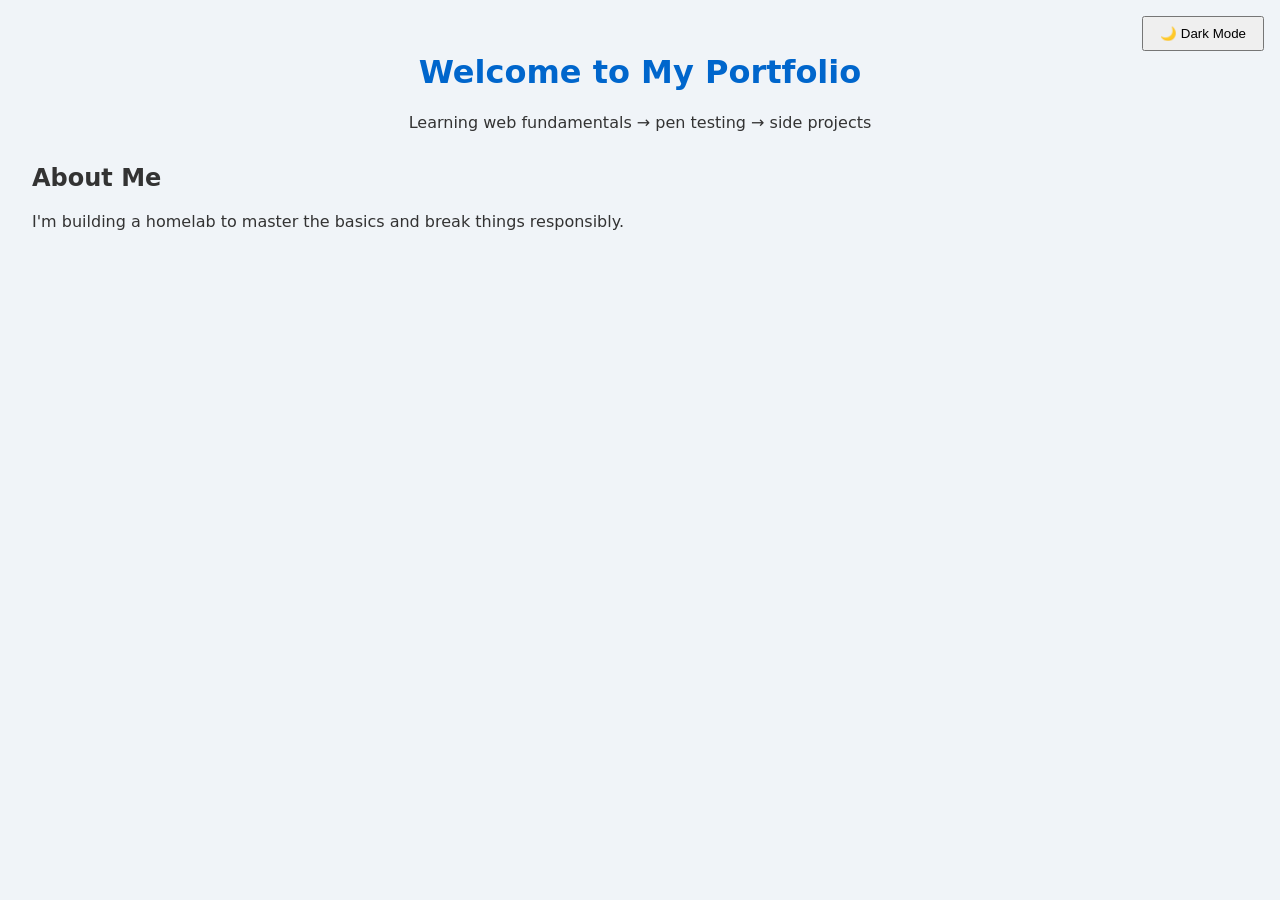
==== index.html @ 25fa8273 "first local index page" ====
<!DOCTYPE html>
<html lang="en">
<head>
  <meta charset="UTF-8" />
  <meta name="viewport" content="width=device-width, initial-scale=1.0"/>
  <title>Luke's Portfolio</title>
  <style>
    body {
      font-family: system-ui, sans-serif;
      margin: 0;
      padding: 2rem;
      background: #f0f4f8;
      color: #333;
    }
    header { text-align: center; margin-bottom: 2rem; }
    h1 { color: #0066cc; }
    .theme-toggle { 
      position: fixed; top: 1rem; right: 1rem; 
      padding: 0.5rem 1rem; cursor: pointer; 
    }
  </style>
</head>
<body>
  <button class="theme-toggle">🌙 Dark Mode</button>

  <header>
    <h1>Welcome to My Portfolio</h1>
    <p>Learning web fundamentals → pen testing → side projects</p>
  </header>

  <section>
    <h2>About Me</h2>
    <p>I'm building a homelab to master the basics and break things responsibly.</p>
  </section>

  <script>
    const toggleBtn = document.querySelector('.theme-toggle');
    toggleBtn.addEventListener('click', () => {
      document.body.classList.toggle('dark');
      toggleBtn.textContent = document.body.classList.contains('dark') 
        ? '☀️ Light Mode' : '🌙 Dark Mode';
    });
  </script>

  <style>
    body.dark {
      background: #121212;
      color: #e0e0e0;
    }
    body.dark h1 { color: #66b3ff; }
  </style>
</body>
</html>
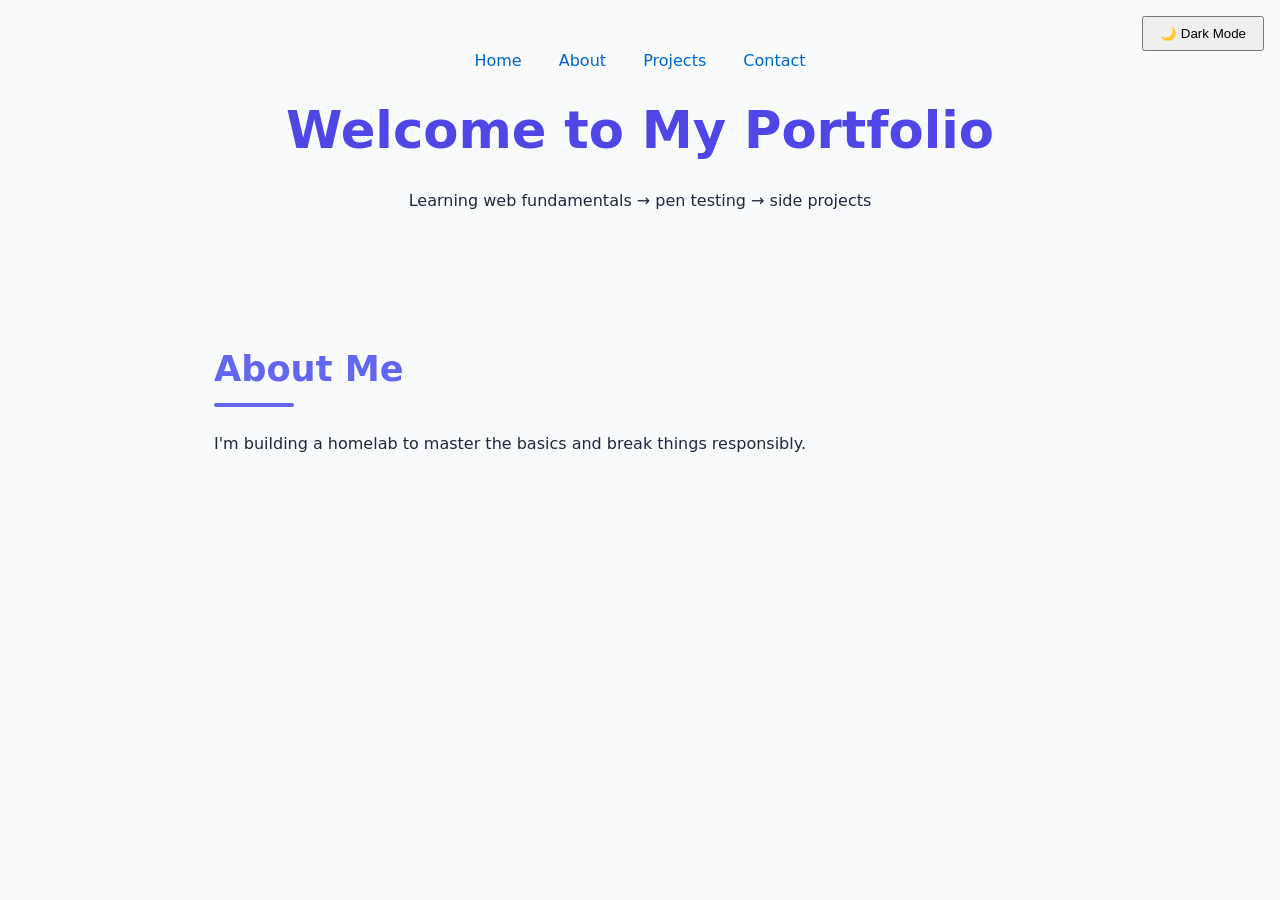
==== commit 38cef73b: "First draft of my project site. Will probably end up being dick themed in some way, if I know myself" ====
--- a/index.html
+++ b/index.html
@@ -3,51 +3,31 @@
 <head>
   <meta charset="UTF-8" />
   <meta name="viewport" content="width=device-width, initial-scale=1.0"/>
+  <link rel="stylesheet" href="styles.css" />
+  <script src="script.js" defer></script>
   <title>Luke's Portfolio</title>
-  <style>
-    body {
-      font-family: system-ui, sans-serif;
-      margin: 0;
-      padding: 2rem;
-      background: #f0f4f8;
-      color: #333;
-    }
-    header { text-align: center; margin-bottom: 2rem; }
-    h1 { color: #0066cc; }
-    .theme-toggle { 
-      position: fixed; top: 1rem; right: 1rem; 
-      padding: 0.5rem 1rem; cursor: pointer; 
-    }
-  </style>
 </head>
 <body>
   <button class="theme-toggle">🌙 Dark Mode</button>
+
+    <nav>
+        <a href="index.html">Home</a>
+        <a href="about.html">About</a>
+        <a href="projects.html">Projects</a>
+        <a href="contact.html">Contact</a>
+    </nav>
 
   <header>
     <h1>Welcome to My Portfolio</h1>
     <p>Learning web fundamentals → pen testing → side projects</p>
   </header>
 
-  <section>
-    <h2>About Me</h2>
-    <p>I'm building a homelab to master the basics and break things responsibly.</p>
-  </section>
+  <div class="container">
+    <section class="section">
+        <h2>About Me</h2>
+        <p>I'm building a homelab to master the basics and break things responsibly.</p>
+    </section>
+  </div>
 
-  <script>
-    const toggleBtn = document.querySelector('.theme-toggle');
-    toggleBtn.addEventListener('click', () => {
-      document.body.classList.toggle('dark');
-      toggleBtn.textContent = document.body.classList.contains('dark') 
-        ? '☀️ Light Mode' : '🌙 Dark Mode';
-    });
-  </script>
-
-  <style>
-    body.dark {
-      background: #121212;
-      color: #e0e0e0;
-    }
-    body.dark h1 { color: #66b3ff; }
-  </style>
 </body>
 </html>
--- a/styles.css
+++ b/styles.css
@@ -0,0 +1,202 @@
+body {
+      font-family: system-ui, sans-serif;
+      margin: 0;
+      padding: 2rem;
+      background: #f0f4f8;
+      color: #333;
+    }
+    header { text-align: center; margin-bottom: 2rem; }
+    h1 { color: #0066cc; }
+    .theme-toggle { 
+      position: fixed; top: 1rem; right: 1rem; 
+      padding: 0.5rem 1rem; cursor: pointer; 
+    }
+body.dark {
+      background: #121212;
+      color: #e0e0e0;
+    }
+    body.dark h1 { color: #66b3ff;
+}
+nav {
+  text-align: center;
+  margin: 1rem 0;
+}
+nav a { margin: 0 1rem; color: #0066cc; text-decoration: none; }
+nav a:hover { text-decoration: underline; }
+
+@media (max-width: 600px) {
+  nav a { display: block; margin: 0.5rem 0; }
+}
+:root {
+      --primary: #6366f1;
+      --primary-dark: #4f46e5;
+      --text: #1e293b;
+      --text-light: #64748b;
+      --bg: #f8fafc;
+    }
+
+    * {
+      margin: 0;
+      padding: 0;
+      box-sizing: border-box;
+    }
+
+    body {
+      font-family: system-ui, -apple-system, sans-serif;
+      background: var(--bg);
+      color: var(--text);
+      line-height: 1.6;
+    }
+
+    .container {
+      max-width: 900px;
+      margin: 0 auto;
+      padding: 4rem 1.5rem;
+    }
+
+    header {
+      text-align: center;
+      margin-bottom: 4rem;
+    }
+
+    h1 {
+      font-size: 3.2rem;
+      margin-bottom: 1rem;
+      color: var(--primary-dark);
+    }
+
+    .tagline {
+      font-size: 1.3rem;
+      color: var(--text-light);
+      max-width: 600px;
+      margin: 0 auto;
+    }
+
+    .section {
+      margin-bottom: 4rem;
+    }
+
+    h2 {
+      font-size: 2.2rem;
+      margin-bottom: 1.5rem;
+      color: var(--primary);
+      position: relative;
+      padding-bottom: 0.6rem;
+    }
+
+    h2:after {
+      content: '';
+      position: absolute;
+      bottom: 0;
+      left: 0;
+      width: 80px;
+      height: 4px;
+      background: var(--primary);
+      border-radius: 2px;
+    }
+
+    .about-text {
+      font-size: 1.15rem;
+      max-width: 75ch;
+    }
+
+    .features {
+      display: grid;
+      grid-template-columns: repeat(auto-fit, minmax(280px, 1fr));
+      gap: 2rem;
+      margin-top: 2.5rem;
+    }
+
+    .feature-card {
+      background: white;
+      padding: 1.8rem;
+      border-radius: 12px;
+      box-shadow: 0 4px 20px rgba(0,0,0,0.06);
+      transition: transform 0.15s ease, box-shadow 0.15s ease;
+    }
+
+    .feature-card:hover {
+      transform: translateY(-6px);
+      box-shadow: 0 10px 30px rgba(99,102,241,0.15);
+    }
+
+    .feature-card h3 {
+      color: var(--primary-dark);
+      margin-bottom: 0.8rem;
+      font-size: 1.35rem;
+    }
+
+    .cta {
+      text-align: center;
+      margin-top: 5rem;
+      padding: 3rem 1rem;
+      background: linear-gradient(135deg, #6366f1 0%, #8b5cf6 100%);
+      color: white;
+      border-radius: 16px;
+    }
+
+    .cta h2 {
+      color: white;
+      margin-bottom: 1.2rem;
+    }
+
+    .btn {
+      display: inline-block;
+      background: white;
+      color: var(--primary-dark);
+      padding: 0.9rem 2.2rem;
+      border-radius: 50px;
+      text-decoration: none;
+      font-weight: 600;
+      font-size: 1.1rem;
+      margin-top: 1rem;
+      transition: all 0.2s;
+    }
+
+    .btn:hover {
+      transform: translateY(-2px);
+      box-shadow: 0 8px 25px rgba(0,0,0,0.2);
+    }
+    .project-card {
+      background: white;
+      padding: 1.5rem;
+      border-radius: 16px;
+      box-shadow: 0 6px 25px rgba(0,0,0,0.08);
+      transition: all 0.3s ease;
+      overflow: hidden;
+    }
+    .project-card:hover {
+      transform: scale(1.03);
+      box-shadow: 0 15px 40px rgba(99,102,241,0.2);
+    }
+    .project-screenshot {
+      width: 100%;
+      height: auto;
+      border-radius: 12px;
+      margin-bottom: 1.2rem;
+      box-shadow: 0 4px 15px rgba(0,0,0,0.1);
+    }
+    .meme {
+      width: 100%;
+      max-height: 320px;
+      object-fit: cover;
+      border-radius: 12px;
+      border: 3px solid #facc15;
+      margin: 1rem 0;
+    }
+    .project-label {
+      font-size: 0.85rem;
+      background: #6366f1;
+      color: white;
+      padding: 0.3rem 0.8rem;
+      border-radius: 9999px;
+      display: inline-block;
+      margin-bottom: 0.8rem;
+    }
+    img {
+  max-width: 90%; /* or any percentage/pixel value less than 100% */
+  height: auto;
+  display: block; /* optional, helps with centering and layout */
+  margin: 0 auto; /* optional, centers the image if smaller than container */
+    }
+    
